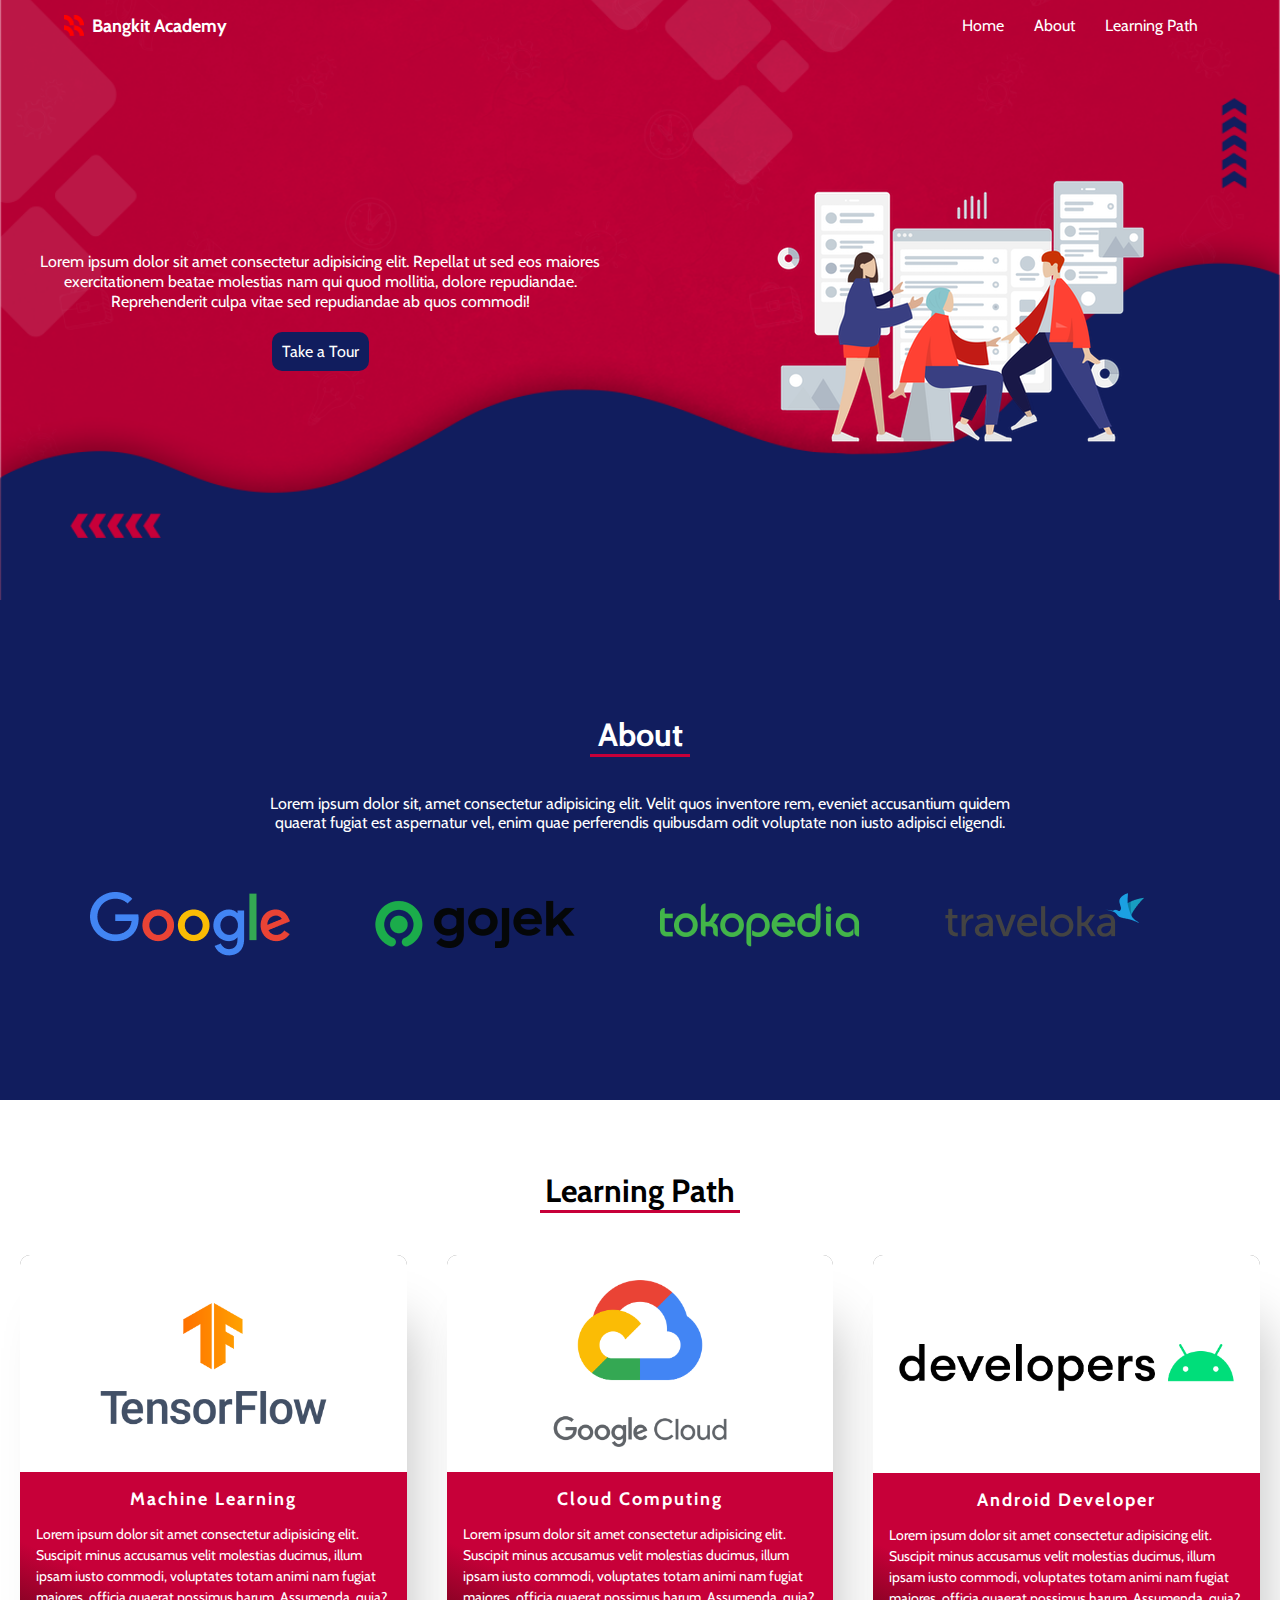
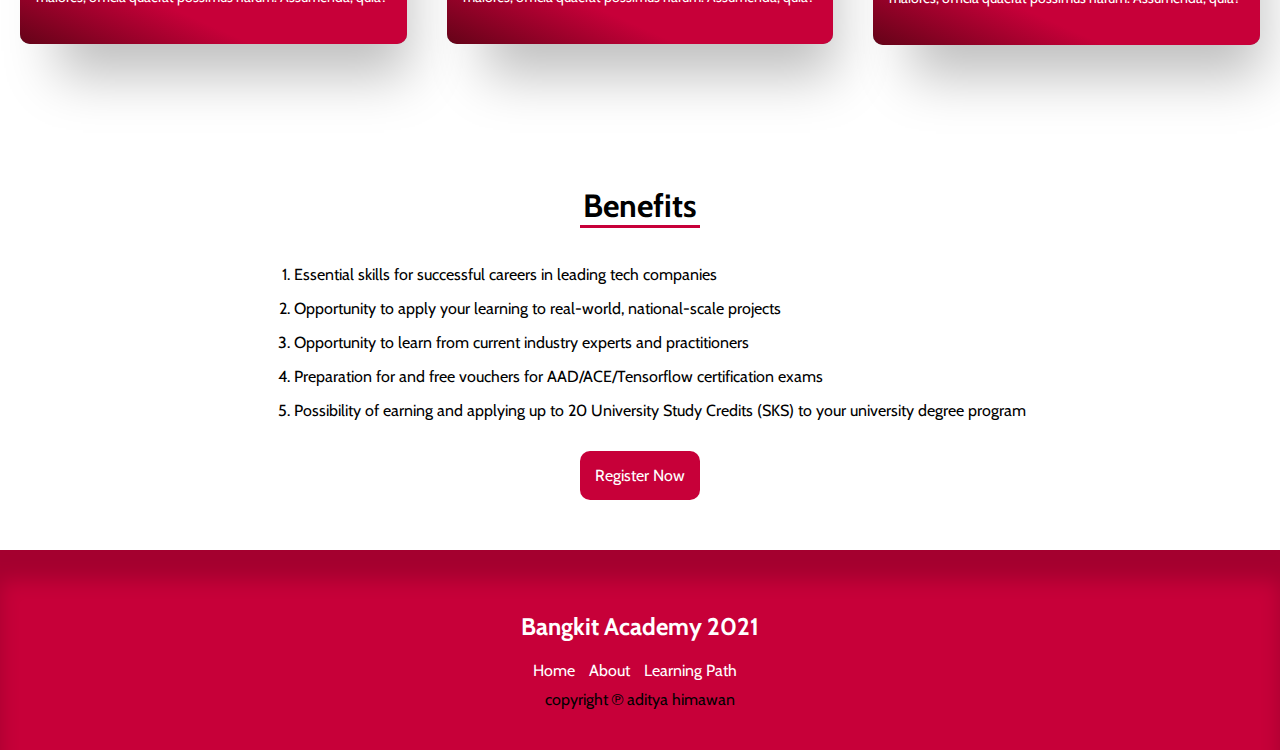
==== index.html @ 5d97523b "fix" ====
<!DOCTYPE html>
<html lang="en">

<head>
    <meta charset="UTF-8">
    <meta http-equiv="X-UA-Compatible" content="IE=edge">
    <meta name="viewport" content="width=device-width, initial-scale=1.0">
    <link rel="stylesheet" href="assets/css/bangkit.css">
    <link rel="shortcut icon" href="assets/image/bangkit_logo.png" type="image/x-icon">
    <title>Bangkit Academy</title>
</head>

<body>
    <div class="hero">
        <header>
            <div class="box">
                <div class="brand">
                    <div class="brand-logo"><img src="assets/image/bangkit_logo.png" class="img-brand">
                    </div>
                    <h1>Bangkit Academy</h1>
                </div>
                <nav>
                    <ul>
                        <li><a href="#" class="nav-link">Home</a></li>
                        <li><a href="#about" class="nav-link">About</a></li>
                        <li class="dropdown">
                            <a href="javascript:void(0)" class="dropbtn nav-link">Learning Path</a>
                            <div class="dropdown-menu">
                                <a href="#ml">Machine Learning</a>
                                <a href="#cc">Cloud Computing</a>
                                <a href="#ad">Android Developer</a>
                              </div>
                        </li>
                    </ul>
                </nav>
            </div>
        </header>
        <section id="hero-content">
            <div class="content-hero">
                <div class="content-logo">
                    <img src="assets/image/Humaaans-3.png" class="logo-hero">
                </div>
                <div class="content-description">
                    <p>
                        Lorem ipsum dolor sit amet consectetur adipisicing elit. Repellat ut sed eos maiores
                        exercitationem
                        beatae molestias nam qui quod mollitia, dolore repudiandae. Reprehenderit culpa vitae sed
                        repudiandae ab
                        quos commodi!
                    </p>
                    <a href="#about">Take a Tour</a>
                </div>
            </div>
        </section>
    </div>
    <main>
        <section id="about" class="about">
            <h1>About</h1>
            <div class="content-about">
                <p>
                    Lorem ipsum dolor sit, amet consectetur adipisicing elit. Velit quos inventore rem, eveniet
                    accusantium
                    quidem quaerat fugiat est aspernatur vel, enim quae perferendis quibusdam odit voluptate non iusto
                    adipisci eligendi.
                </p>
            </div>
            <div class="logo-companies">
                <div class="logo-comp"><img src="assets/image/1.png" alt="google" class="img-comp"></div>
                <div class="logo-comp"><img src="assets/image/2.png" alt="gojek" class="img-comp"></div>
                <div class="logo-comp"><img src="assets/image/3.png" alt="tokopedia" class="img-comp"></div>
                <div class="logo-comp"><img src="assets/image/4.png" alt="traveloka" class="img-comp"></div>
            </div>
        </section>
        <section id="learningpath" class="learning-path">
            <h1>Learning Path</h1>
            <div class="content-path">
                <div class="cards-item" id="ml">
                    <div class="card">
                        <div class="card-image">
                            <img src="assets/image/tf_logo_social.png" class="img-card">
                        </div>
                        <div class="card-content">
                            <h2 class="card-title">Machine Learning</h2>
                            <p class="card-description">Lorem ipsum dolor sit amet consectetur adipisicing elit.
                                Suscipit minus accusamus velit molestias ducimus, illum ipsam iusto commodi, voluptates
                                totam animi nam fugiat maiores, officia quaerat possimus harum. Assumenda, quia?</p>
                        </div>
                    </div>
                </div>
                <div class="cards-item" id="cc">
                    <div class="card">
                        <div class="card-image">
                            <img src="assets/image/gcp.png" class="img-card">
                        </div>
                        <div class="card-content">
                            <h2 class="card-title">Cloud Computing</h2>
                            <p class="card-description">Lorem ipsum dolor sit amet consectetur adipisicing elit.
                                Suscipit minus accusamus velit molestias ducimus, illum ipsam iusto commodi, voluptates
                                totam animi nam fugiat maiores, officia quaerat possimus harum. Assumenda, quia?</p>
                        </div>
                    </div>
                </div>
                <div class="cards-item" id="ad">
                    <div class="card">
                        <div class="card-image">
                            <img src="assets/image/android-developers.png" class="img-card">
                        </div>
                        <div class="card-content">
                            <h2 class="card-title">Android Developer</h2>
                            <p class="card-description">Lorem ipsum dolor sit amet consectetur adipisicing elit.
                                Suscipit minus accusamus velit molestias ducimus, illum ipsam iusto commodi, voluptates
                                totam animi nam fugiat maiores, officia quaerat possimus harum. Assumenda, quia?</p>
                        </div>
                    </div>
                </div>
            </div>
        </section>
        <section class="benefit">
            <h1>Benefits</h1>
            <ol type="1">
                <li>Essential skills for successful careers in leading tech companies</li>
                <li>Opportunity to apply your learning to real-world, national-scale projects</li>
                <li>Opportunity to learn from current industry experts and practitioners</li>
                <li>Preparation for and free vouchers for AAD/ACE/Tensorflow certification exams</li>
                <li>Possibility of earning and applying up to 20 University Study Credits (SKS) to your university
                    degree program</li>
            </ol>
            <a href="#" class="register">Register Now</a>
        </section>
    </main>
    <footer>
        <div class="footer-box">
            <div class="footer-title">
                <h2>Bangkit Academy 2021</h2>
            </div>
            <div class="footer-menu">
                <a href="#">Home</a>
                <a href="#about">About</a>
                <a href="#learningpath">Learning Path</a>
            </div>
            <div class="footer-desc">copyright &copysr; aditya himawan</div>
        </div>
    </footer>
</body>

</html>
---- assets/css/bangkit.css ----
@import url('https://fonts.googleapis.com/css2?family=Cabin&display=swap');

* {
    font-family: 'Cabin', sans-serif;
    box-sizing: border-box;
}


@media screen and (max-width: 600px) {
    .cards_item {
        width: 50%;
    }

    .logo-hero {
        width: 20px;
    }

    .brand {
        display: flex;
        align-items: center;
        justify-content: center;
    }

    .box {
        flex: display;
        flex-direction: column;
    }

    .content-hero {
        display: flex;
        flex-direction: column;
    }



}


@media all and (min-width: 800px) {
    .content-logo {
        order: 2;
    }

    .content-description {
        order: 1;
    }

    .cards-item {
        width: 33.3333%;
    }

}

body {
    padding: 0px;
    margin: 0px;
}

/* Hero */

.hero {
    background: url('../image/bg.png');
    height: 600px;
    background-position: center;
    background-size: cover;
    margin: 0px;
    padding: 0px;
}

.box {
    width: 1440px;
    max-width: 90%;
    margin: 0 auto;
    display: flex;
    flex-wrap: wrap;
    align-items: center;
    justify-content: space-between;
}

section {
    padding-top: 50px;
    padding-bottom: 50px;
}

.img-brand {
    width: 20px;
}

/* Nav Header*/
nav {
    background-color: transparent;
}

header {
    display: flex;
    flex-wrap: wrap;
    align-items: center;
    justify-content: space-between;

}

header .brand {
    color: #fff;
    text-decoration: none;
    display: flex;
}

header .brand-logo {
    display: flex;
    align-items: center;
    padding-right: 0.5rem;
}

header .brand h1 {
    font-size: 18px;
}

nav {
    position: sticky;
}

header nav .nav-link {
    padding: 0.5em;
    margin-right: 10px;
    color: #fff;
    font-size: 16px;
    text-decoration: none;
    transition: 0.3s;
}

header nav .nav-link:hover {
    border-bottom: 3px solid #111d5e;
}

header nav ul li {
    display: inline-block;
}

li.dropdown {
    display: inline-block;
}

.dropdown-menu {
    display: none;
    position: absolute;
    background-color: #f9f9f9;
    border-radius: 10px;
    min-width: 160px;
    box-shadow: 0px 8px 16px 0px rgba(0, 0, 0, 0.2);
    z-index: 1;
}

.dropdown-menu a {
    color: black;
    padding: 12px 16px;
    text-decoration: none;
    display: block;
    text-align: left;
}

.dropdown-menu a:hover {
    background-color: #111d5e46;
}

.dropdown:hover .dropdown-menu {
    display: block;
}

.logo-hero {
    width: 100%;
    max-width: 400px;
    height: auto;
}

.content-hero {
    max-width: 1440px;
    height: 400px;
    margin: 10px auto;
    display: flex;
    justify-content: center;
    align-items: center;
}

.content-logo {
    display: flex;
    justify-content: center;
    align-items: center;
    width: 100%;
}

.content-description {
    display: flex;
    align-items: center;
    justify-content: center;
    flex-direction: column;
    color: #fff;
    width: 100%;
}

.content-description p {
    text-align: center;
    line-height: 20px;
    margin: 0 20px 0 20px;
}

.content-description a {
    display: inline-block;
    color: #fff;
    background-color: #111d5e;
    margin-top: 20px;
    padding: 10px;
    border-radius: 10px;
    text-decoration: none;
}

.content-description a:hover {
    background-color: rgb(0, 42, 121);
    padding-bottom: 11px;
}

/* About  */

.about {
    max-width: auto;
    display: flex;
    flex-wrap: wrap;
    align-items: center;
    justify-content: center;
    flex-direction: column;
    text-align: center;
    height: 500px;
    background-color: #111d5e;
}

.about h1 {
    color: #fff;
    display: inline-block;
    width: 100px;
    border-bottom: 3px solid #c70039;
}

.about p {
    color: #fff;
}


.about .content-about {
    width: 60%;
}

.logo-companies {
    display: flex;
    margin-top: 30px;
}

.logo-comp {
    padding-left: 20px;
}

.img-comp {
    width: 100%;
    height: auto;
}

/* Learning Path */

.learning-path {
    max-width: 1440px;
    display: flex;
    flex-wrap: wrap;
    align-items: center;
    justify-content: center;
    flex-direction: column;
    margin: 0 auto;
}

.learning-path h1 {
    text-align: center;
    width: 200px;
    border-bottom: 3px solid #c70039;
}

.content-path {
    display: flex;
    flex-wrap: wrap;
    list-style: none;
    margin: 0;
    padding: 0;
}

cards-item {
    display: flex;
    padding: 1rem;
}

.card:hover {
    padding-top: 10px;
    margin: 0px;
    box-shadow: 5px 10px 20px rgba(255, 2, 2, 0.692) inset;
}

.card {
    background-color: rgb(119, 119, 119);
    border-radius: 10px;
    box-shadow: 20px 50px 50px -18px rgba(0, 0, 0, 0.25);
    display: flex;
    flex-direction: column;
    overflow: hidden;
    padding: 0;
    margin: 20px;
}

.img-card {
    height: auto;
    max-width: 100%;
    vertical-align: middle;
    background: #fff;
}

.card-content {
    padding: 1rem;
    background: linear-gradient(to bottom left, #c70039 70%, #640318 100%);
}

.card-title {
    color: #ffffff;
    font-weight: 1200;
    text-align: center;
    font-size: 18px;
    letter-spacing: 2px;
    margin: 0px;
}

.card-description {
    color: #fff;
    font-size: 14px;
    line-height: 1.5;
    margin-bottom: 1.25rem;
}

/* beenefits */

.benefit {
    height: 100%;
    max-width: auto;
    display: flex;
    flex-wrap: wrap;
    align-items: center;
    justify-content: center;
    flex-direction: column;
}

.benefit h1 {
    text-align: center;
    width: 120px;
    border-bottom: 3px solid #c70039;
}

.benefit li {
    margin-bottom: 15px;
}

.benefit .register {
    background-color: #c70039;
    padding: 15px;
    text-decoration: none;
    border-radius: 10px;
    color: #fff;
}

.benefit .register:hover {
    background-color: #111d5e;
}

/* Footer */

.footer-box {
    display: flex;
    max-width: auto;
    height: 200px;
    align-items: center;
    justify-content: center;
    flex-direction: column;
    background-color: #c70039;
    box-shadow: 0 30px 20px rgba(0, 0, 0, 0.178) inset;
}

.footer-title h2 {
    color: #fff;
}

.footer-menu {
    padding-bottom: 10px;
}

.footer-menu a {
    color: #fff;
    text-decoration: none;
    margin-right: 10px;
}

.footer-menu a:hover {
    color: #111d5e;
    text-decoration: none;
    border-right: 1px solid #ffffff;
    border-bottom: 2px solid #111d5e;
}
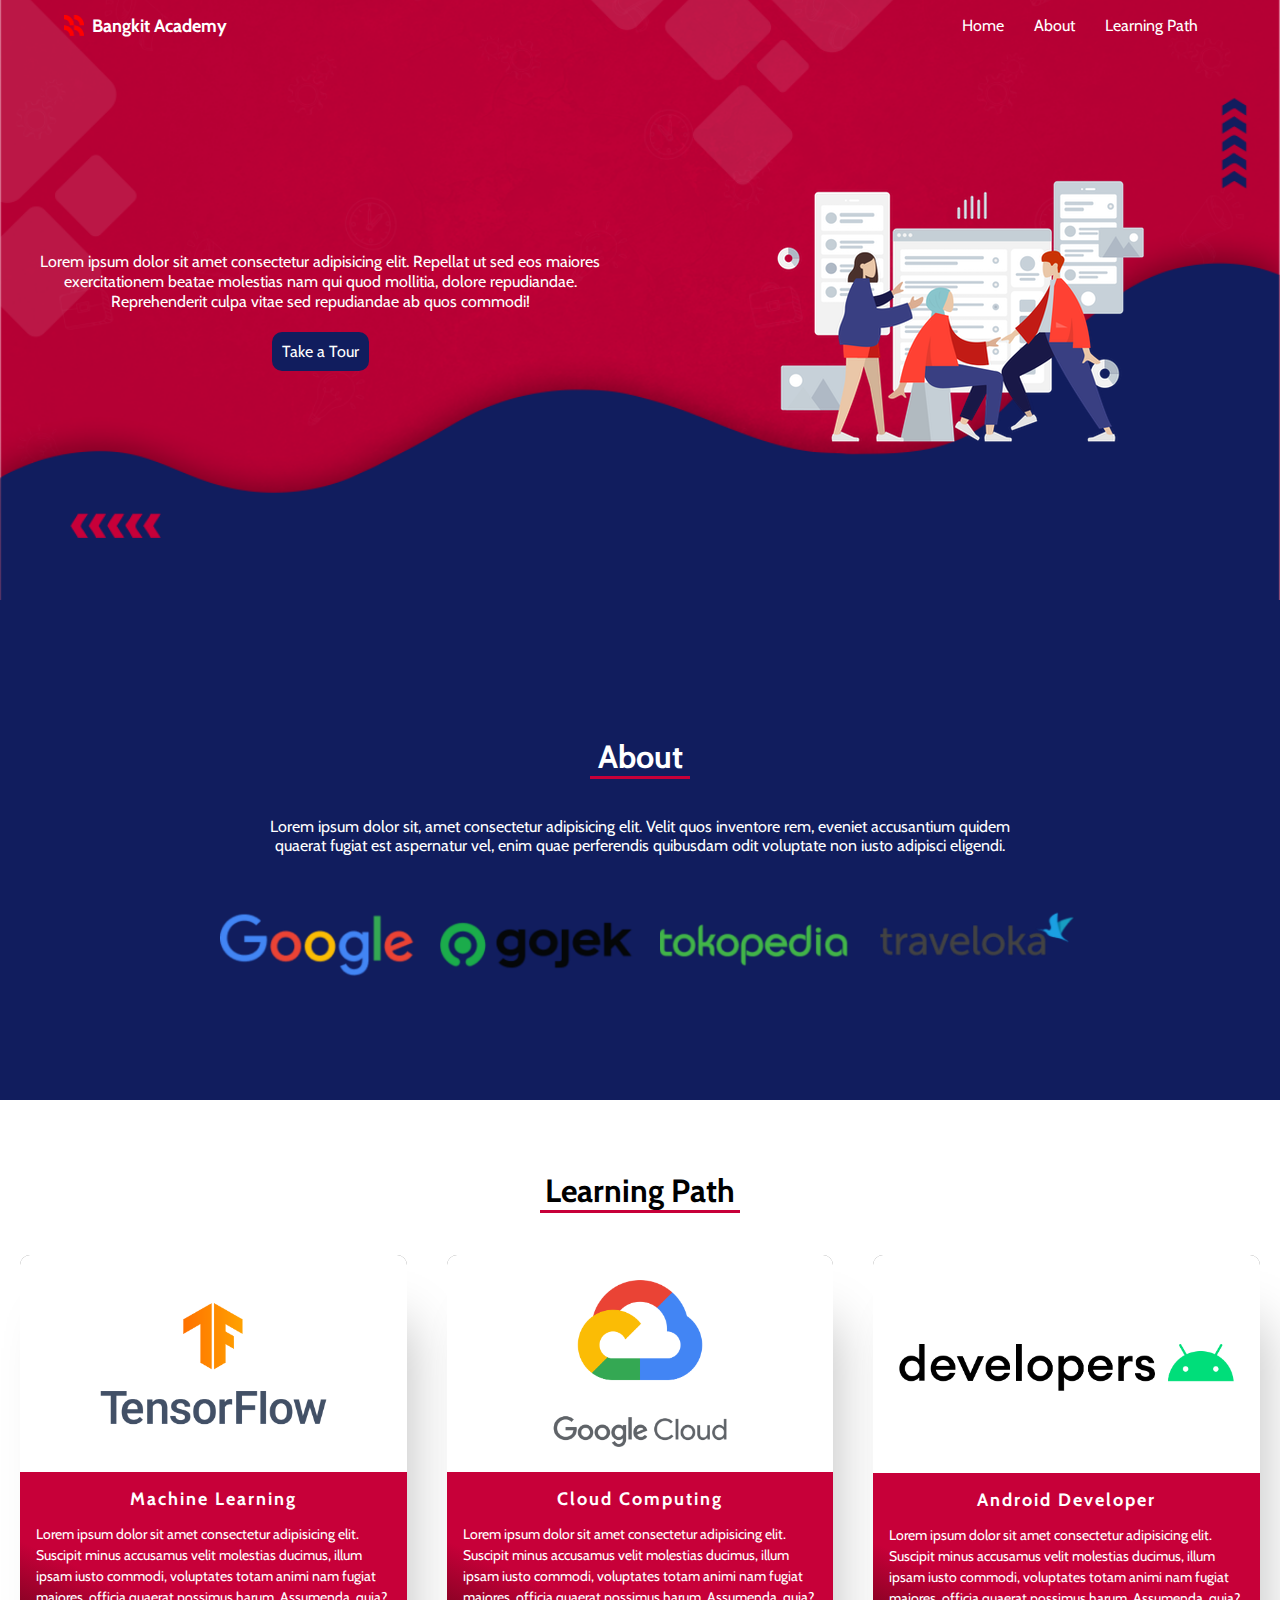
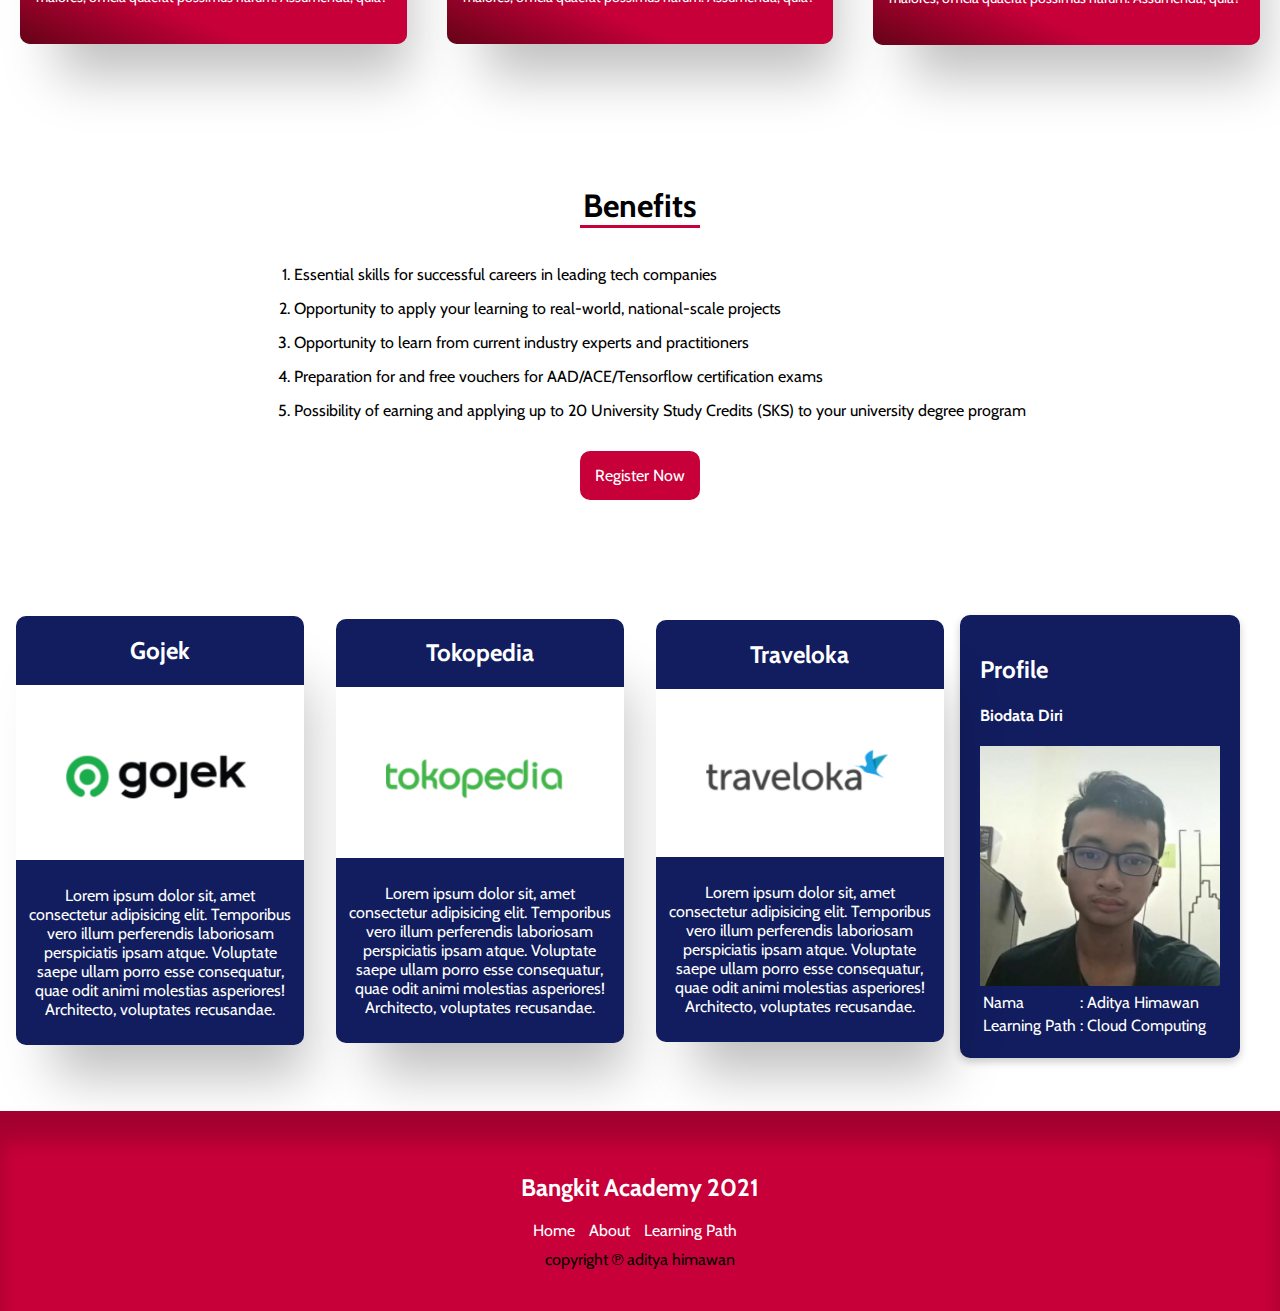
==== commit 21c9ec46: "Final Submission" ====
--- a/index.html
+++ b/index.html
@@ -29,7 +29,7 @@
                                 <a href="#ml">Machine Learning</a>
                                 <a href="#cc">Cloud Computing</a>
                                 <a href="#ad">Android Developer</a>
-                              </div>
+                            </div>
                         </li>
                     </ul>
                 </nav>
@@ -74,7 +74,7 @@
         <section id="learningpath" class="learning-path">
             <h1>Learning Path</h1>
             <div class="content-path">
-                <div class="cards-item" id="ml">
+                <article class="cards-item" id="ml">
                     <div class="card">
                         <div class="card-image">
                             <img src="assets/image/tf_logo_social.png" class="img-card">
@@ -86,8 +86,8 @@
                                 totam animi nam fugiat maiores, officia quaerat possimus harum. Assumenda, quia?</p>
                         </div>
                     </div>
-                </div>
-                <div class="cards-item" id="cc">
+                </article>
+                <article class="cards-item" id="cc">
                     <div class="card">
                         <div class="card-image">
                             <img src="assets/image/gcp.png" class="img-card">
@@ -99,8 +99,8 @@
                                 totam animi nam fugiat maiores, officia quaerat possimus harum. Assumenda, quia?</p>
                         </div>
                     </div>
-                </div>
-                <div class="cards-item" id="ad">
+                </article>
+                <article class="cards-item" id="ad">
                     <div class="card">
                         <div class="card-image">
                             <img src="assets/image/android-developers.png" class="img-card">
@@ -112,7 +112,7 @@
                                 totam animi nam fugiat maiores, officia quaerat possimus harum. Assumenda, quia?</p>
                         </div>
                     </div>
-                </div>
+                </article>
             </div>
         </section>
         <section class="benefit">
@@ -127,7 +127,85 @@
             </ol>
             <a href="#" class="register">Register Now</a>
         </section>
+        <section id="news_section" class="newspage">
+            <div class="news-article">
+                <article class="news-item">
+                    <div class="news">
+                        <div class="news-title">
+                            <h2>Gojek</h2>
+                        </div>
+                        <div class="news-image">
+                            <img src="assets/image/2.png" class="img-responsive">
+                        </div>
+                        <div class="news-content">
+                            <p>
+                                Lorem ipsum dolor sit, amet consectetur adipisicing elit. Temporibus vero illum
+                                perferendis laboriosam perspiciatis ipsam atque. Voluptate saepe ullam porro esse
+                                consequatur, quae odit animi molestias asperiores! Architecto, voluptates recusandae.
+                            </p>
+                        </div>
+                    </div>
+                </article>
+                <article class="news-item">
+                    <div class="news">
+                        <div class="news-title">
+                            <h2>Tokopedia</h2>
+                        </div>
+                        <div class="news-image">
+                            <img src="assets/image/3.png" class="img-responsive bg-img">
+                        </div>
+                        <div class="news-content">
+                            <p>
+                                Lorem ipsum dolor sit, amet consectetur adipisicing elit. Temporibus vero illum
+                                perferendis laboriosam perspiciatis ipsam atque. Voluptate saepe ullam porro esse
+                                consequatur, quae odit animi molestias asperiores! Architecto, voluptates recusandae.
+                            </p>
+                        </div>
+                    </div>
+                </article>
+                <article class="news-item">
+                    <div class="news">
+                        <div class="news-title">
+                            <h2>Traveloka</h2>
+                        </div>
+                        <div class="news-image">
+                            <img src="assets/image/4.png" class="img-responsive">
+                        </div>
+                        <div class="news-content">
+                            <p>
+                                Lorem ipsum dolor sit, amet consectetur adipisicing elit. Temporibus vero illum
+                                perferendis laboriosam perspiciatis ipsam atque. Voluptate saepe ullam porro esse
+                                consequatur, quae odit animi molestias asperiores! Architecto, voluptates recusandae.
+                            </p>
+                        </div>
+                    </div>
+                </article>
+            </div>
+        </section>                                                                                                                                                              
+        
+        <aside class="bangkit-info">
+            <article>
+                    <h2>Profile</h2>
+                    <h4>Biodata Diri</h4>
+                    <div>
+                        <img src="assets/image/profile.png" class="img-responsive">
+                    </div>
+                <table>
+                    <tr>
+                        <td>Nama</td>
+                        <td>:</td>
+                        <td>Aditya Himawan</td>
+                    </tr>
+                    <tr>
+                        <td>Learning Path</td>
+                        <td>:</td>
+                        <td>Cloud Computing</td>
+                    </tr>
+                </table>
+            </article>
+        </aside>
     </main>
+
     <footer>
         <div class="footer-box">
             <div class="footer-title">
--- a/assets/css/bangkit.css
+++ b/assets/css/bangkit.css
@@ -5,9 +5,17 @@
     box-sizing: border-box;
 }
 
+.img-responsive {
+    width: 100%;
+    height: auto;
+}
 
 @media screen and (max-width: 600px) {
     .cards_item {
+        width: 50%;
+    }
+
+    .news-item {
         width: 50%;
     }
 
@@ -31,6 +39,14 @@
         flex-direction: column;
     }
 
+    #news_section,
+    aside {
+        width: 100%;
+        padding: 0;
+        display: flex;
+        flex-wrap: wrap;
+      
+    }
 
 
 }
@@ -49,11 +65,20 @@
         width: 33.3333%;
     }
 
+    .news-item {
+        width: 33.3333%;
+    }
+
+
 }
 
 body {
     padding: 0px;
     margin: 0px;
+}
+
+main{
+    overflow: auto;
 }
 
 /* Hero */
@@ -259,6 +284,7 @@
 
 .img-comp {
     width: 100%;
+    max-width: 200px;
     height: auto;
 }
 
@@ -372,6 +398,86 @@
     background-color: #111d5e;
 }
 
+/* Article */
+
+.newspage {
+    float: left;
+    width: 75%;
+}
+
+section h1 {
+    text-align: center;
+    border-bottom: 3px solid #c70039;
+}
+
+.news-article {
+    display: flex;
+    flex-wrap: wrap;
+    list-style: none;
+    align-items: center;
+    justify-content: center;
+}
+
+.news-item {
+    display: flex;
+    padding: 1rem;
+}
+
+.news {
+    display: flex;
+    align-items: center;
+    flex-direction: column;
+    overflow: hidden;
+    background-color: #111d5e;
+    border-radius: 10px;
+    box-shadow: 20px 50px 50px -18px rgba(0, 0, 0, 0.25);
+}
+
+.news-title {
+    color: #fff;
+}
+
+.news-content p {
+    text-align: center;
+    padding: 10px;
+    color: #fff;
+}
+
+.news-image{
+    display: flex;
+    justify-content: center;
+    padding: 50px;
+    background-color: #ffffff;
+}
+
+
+
+
+aside {
+    display: flex;
+    justify-content: center;
+    align-items: center;
+    flex-direction: column;
+    width: 25%;
+    
+   
+}
+
+.bangkit-info{
+    display: flex;
+    flex-direction: column;
+    color: #ffffff;
+    width: auto;
+    background-color: #111d5e;
+    box-shadow: 0 4px 8px 0 rgba(0, 0, 0, 0.2);
+    border-radius: 10px;
+    padding: 20px;
+    margin-top: 65px;
+    margin-left: 40px;
+    margin-right: 40px;
+    margin-bottom: 40px;
+}
+
 /* Footer */
 
 .footer-box {
